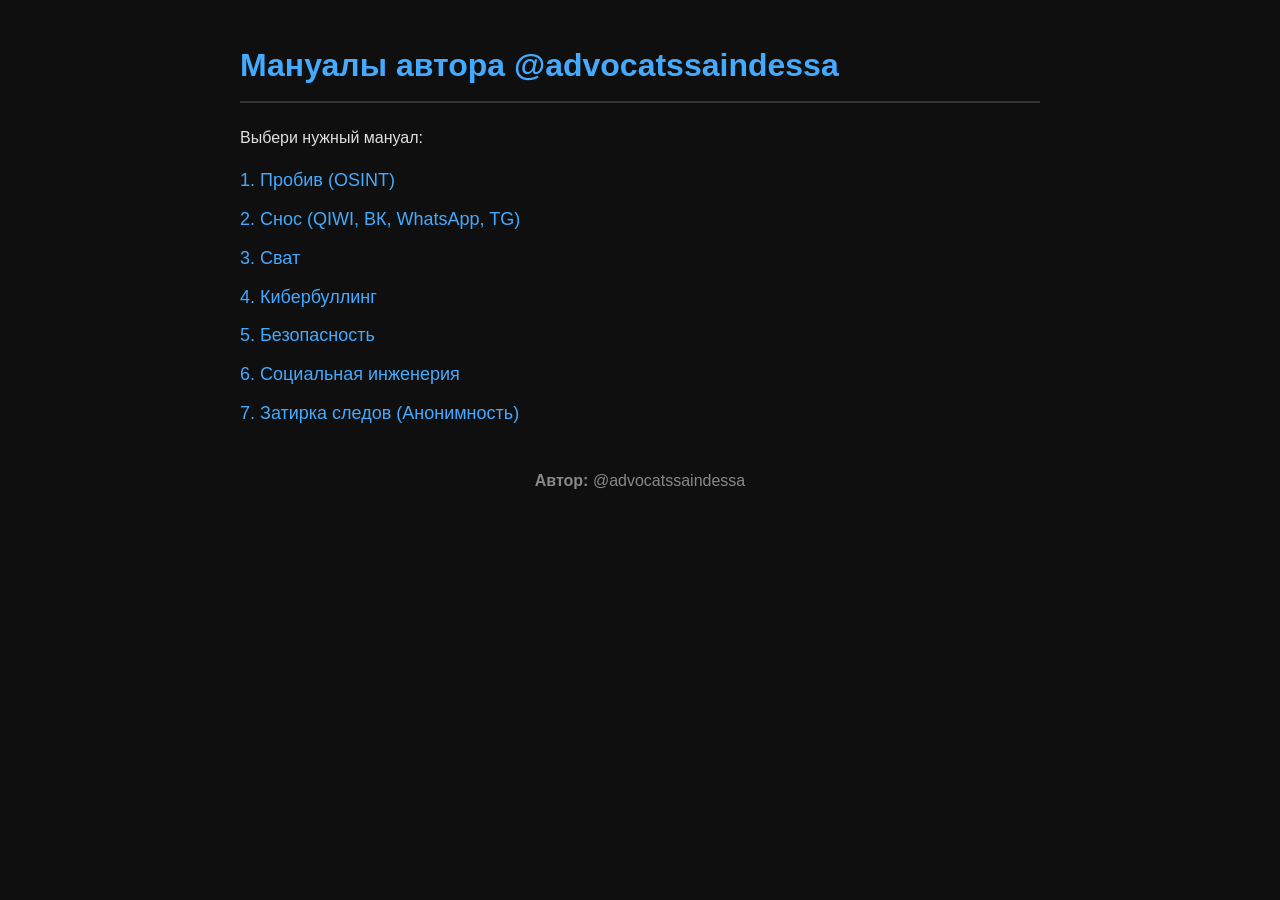
==== index.html @ cdf44e8f "Update index.html" ====
<!DOCTYPE html>
<html lang="ru">
<head>
  <meta charset="UTF-8">
  <title>Мануалы | @advocatssaindessa</title>
  <style>
    body { background-color: #0f0f0f; color: #e0e0e0; font-family: 'Segoe UI', Arial, sans-serif; max-width: 800px; margin: 40px auto; padding: 0 20px; line-height: 1.6; }
    h1 { color: #4af; border-bottom: 2px solid #333; padding-bottom: 10px; }
    a { color: #4af; text-decoration: none; font-size: 18px; display: block; margin: 10px 0; }
    a:hover { text-decoration: underline; color: #8cf; }
    footer { text-align: center; color: #888; margin-top: 40px; }
  </style>
</head>
<body>
  <h1>Мануалы автора @advocatssaindessa</h1>
  <p>Выбери нужный мануал:</p>
  
  <a href="manual1.html">1. Пробив (OSINT)</a>
  <a href="manual2.html">2. Снос (QIWI, ВК, WhatsApp, TG)</a>
  <a href="manual3.html">3. Сват</a>
  <a href="manual4.html">4. Кибербуллинг</a>
  <a href="manual5.html">5. Безопасность</a>
  <a href="manual6.html">6. Социальная инженерия</a>
  <a href="manual7.html">7. Затирка следов (Анонимность)</a>

  <footer>
    <p><strong>Автор:</strong> @advocatssaindessa</p>
  </footer>
</body>
</html>
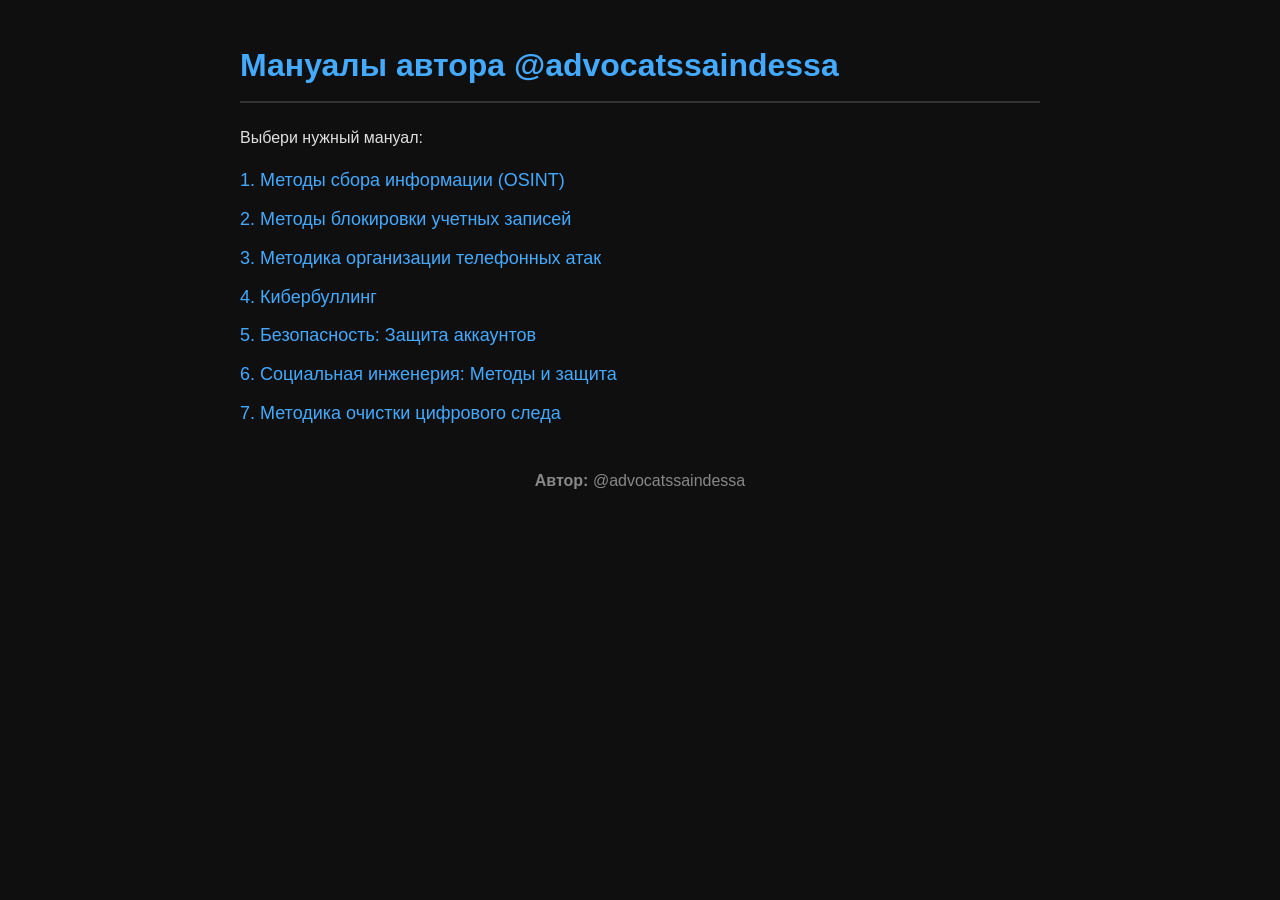
==== commit 991c6262: "Update index.html" ====
--- a/index.html
+++ b/index.html
@@ -15,13 +15,13 @@
   <h1>Мануалы автора @advocatssaindessa</h1>
   <p>Выбери нужный мануал:</p>
   
-  <a href="manual1.html">1. Пробив (OSINT)</a>
-  <a href="manual2.html">2. Снос (QIWI, ВК, WhatsApp, TG)</a>
-  <a href="manual3.html">3. Сват</a>
+  <a href="manual1.html">1. Методы сбора информации (OSINT)</a>
+  <a href="manual2.html">2. Методы блокировки учетных записей</a>
+  <a href="manual3.html">3. Методика организации телефонных атак</a>
   <a href="manual4.html">4. Кибербуллинг</a>
-  <a href="manual5.html">5. Безопасность</a>
-  <a href="manual6.html">6. Социальная инженерия</a>
-  <a href="manual7.html">7. Затирка следов (Анонимность)</a>
+  <a href="manual5.html">5. Безопасность: Защита аккаунтов</a>
+  <a href="manual6.html">6. Социальная инженерия: Методы и защита</a>
+  <a href="manual7.html">7. Методика очистки цифрового следа</a>
 
   <footer>
     <p><strong>Автор:</strong> @advocatssaindessa</p>
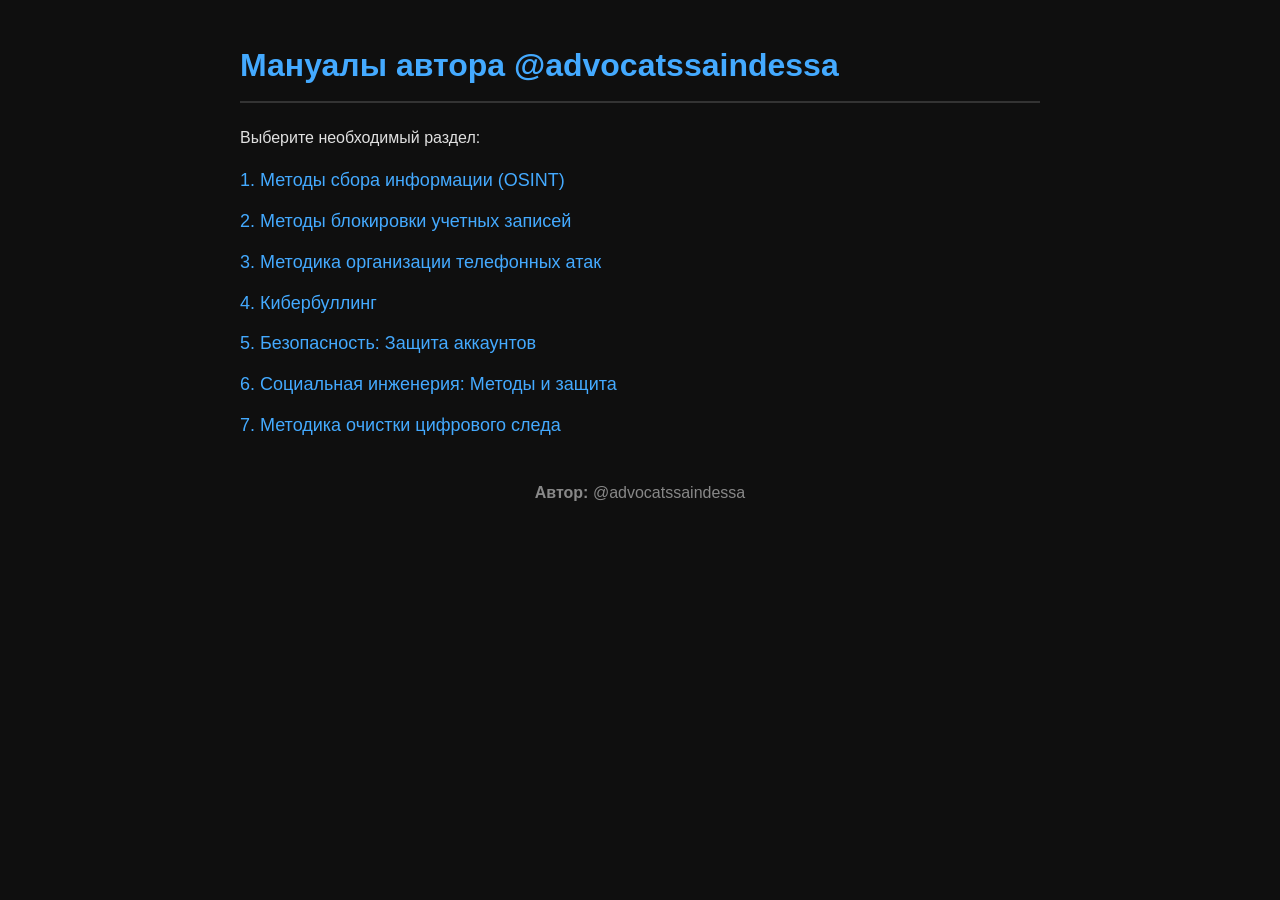
==== commit 01c83b66: "Update index.html" ====
--- a/index.html
+++ b/index.html
@@ -4,16 +4,41 @@
   <meta charset="UTF-8">
   <title>Мануалы | @advocatssaindessa</title>
   <style>
-    body { background-color: #0f0f0f; color: #e0e0e0; font-family: 'Segoe UI', Arial, sans-serif; max-width: 800px; margin: 40px auto; padding: 0 20px; line-height: 1.6; }
-    h1 { color: #4af; border-bottom: 2px solid #333; padding-bottom: 10px; }
-    a { color: #4af; text-decoration: none; font-size: 18px; display: block; margin: 10px 0; }
-    a:hover { text-decoration: underline; color: #8cf; }
-    footer { text-align: center; color: #888; margin-top: 40px; }
+    body { 
+      background-color: #0f0f0f; 
+      color: #e0e0e0; 
+      font-family: 'Segoe UI', Arial, sans-serif; 
+      max-width: 800px; 
+      margin: 40px auto; 
+      padding: 0 20px; 
+      line-height: 1.6; 
+    }
+    h1 { 
+      color: #4af; 
+      border-bottom: 2px solid #333; 
+      padding-bottom: 10px; 
+    }
+    a { 
+      color: #4af; 
+      text-decoration: none; 
+      font-size: 18px; 
+      display: block; 
+      margin: 12px 0; 
+    }
+    a:hover { 
+      text-decoration: underline; 
+      color: #8cf; 
+    }
+    footer { 
+      text-align: center; 
+      color: #888; 
+      margin-top: 40px; 
+    }
   </style>
 </head>
 <body>
   <h1>Мануалы автора @advocatssaindessa</h1>
-  <p>Выбери нужный мануал:</p>
+  <p>Выберите необходимый раздел:</p>
   
   <a href="manual1.html">1. Методы сбора информации (OSINT)</a>
   <a href="manual2.html">2. Методы блокировки учетных записей</a>
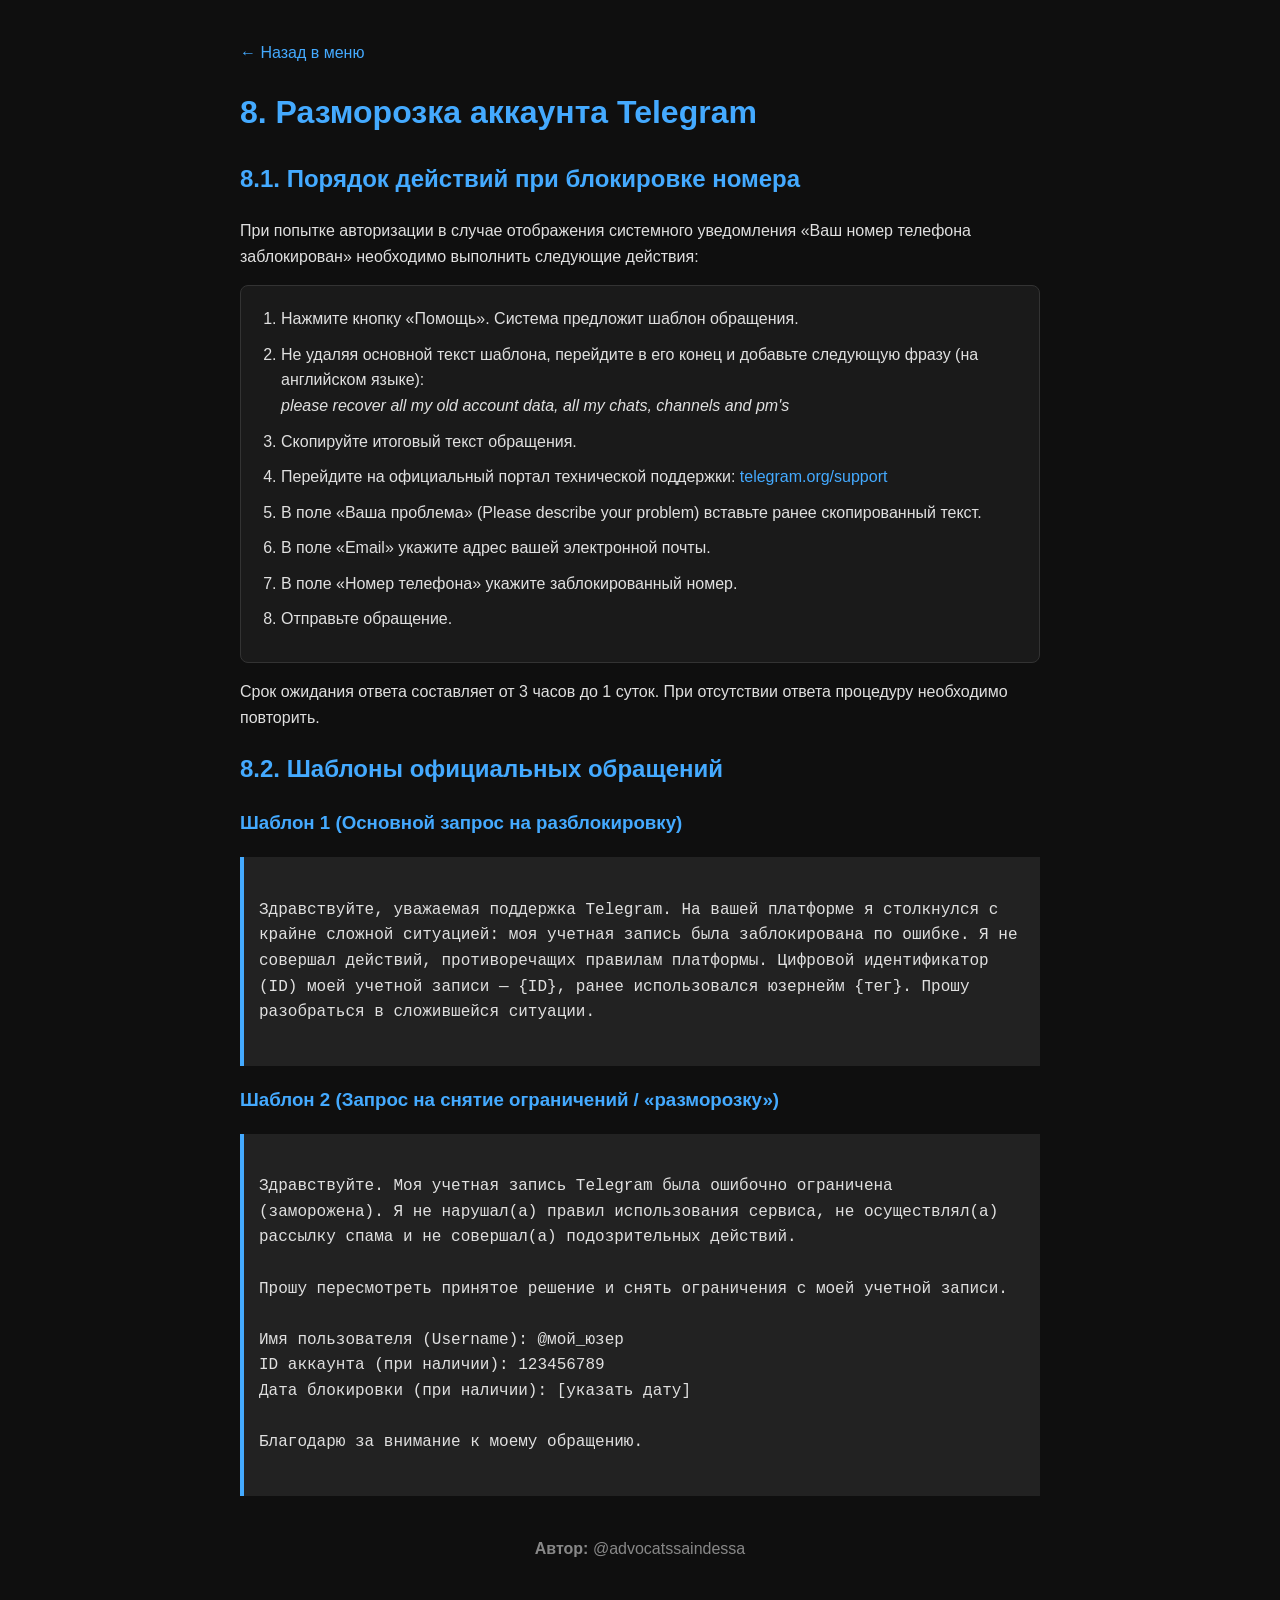
==== commit fe8ed6bb: "Update index.html" ====
--- a/index.html
+++ b/index.html
@@ -2,51 +2,57 @@
 <html lang="ru">
 <head>
   <meta charset="UTF-8">
-  <title>Мануалы | @advocatssaindessa</title>
+  <title>Разморозка аккаунта Telegram</title>
   <style>
-    body { 
-      background-color: #0f0f0f; 
-      color: #e0e0e0; 
-      font-family: 'Segoe UI', Arial, sans-serif; 
-      max-width: 800px; 
-      margin: 40px auto; 
-      padding: 0 20px; 
-      line-height: 1.6; 
-    }
-    h1 { 
-      color: #4af; 
-      border-bottom: 2px solid #333; 
-      padding-bottom: 10px; 
-    }
-    a { 
-      color: #4af; 
-      text-decoration: none; 
-      font-size: 18px; 
-      display: block; 
-      margin: 12px 0; 
-    }
-    a:hover { 
-      text-decoration: underline; 
-      color: #8cf; 
-    }
-    footer { 
-      text-align: center; 
-      color: #888; 
-      margin-top: 40px; 
-    }
+    body { background-color: #0f0f0f; color: #e0e0e0; font-family: 'Segoe UI', Arial, sans-serif; max-width: 800px; margin: 40px auto; padding: 0 20px; line-height: 1.6; }
+    h1, h2, h3 { color: #4af; }
+    a { color: #4af; text-decoration: none; }
+    a:hover { text-decoration: underline; }
+    ul, ol { background: #1a1a1a; padding: 20px 40px; border-radius: 8px; border: 1px solid #333; }
+    li { margin-bottom: 10px; }
+    footer { text-align: center; color: #888; margin-top: 40px; }
+    .code-block { background: #222; padding: 15px; border-left: 4px solid #4af; margin: 15px 0; font-family: Consolas, monospace; white-space: pre-wrap; }
   </style>
 </head>
 <body>
-  <h1>Мануалы автора @advocatssaindessa</h1>
-  <p>Выберите необходимый раздел:</p>
+  <a href="index.html">← Назад в меню</a>
+  <h1>8. Разморозка аккаунта Telegram</h1>
+
+  <h2>8.1. Порядок действий при блокировке номера</h2>
+  <p>При попытке авторизации в случае отображения системного уведомления «Ваш номер телефона заблокирован» необходимо выполнить следующие действия:</p>
+  <ol>
+    <li>Нажмите кнопку «Помощь». Система предложит шаблон обращения.</li>
+    <li>Не удаляя основной текст шаблона, перейдите в его конец и добавьте следующую фразу (на английском языке):<br>
+      <em>please recover all my old account data, all my chats, channels and pm's</em>
+    </li>
+    <li>Скопируйте итоговый текст обращения.</li>
+    <li>Перейдите на официальный портал технической поддержки: <a href="https://telegram.org/support" target="_blank">telegram.org/support</a></li>
+    <li>В поле «Ваша проблема» (Please describe your problem) вставьте ранее скопированный текст.</li>
+    <li>В поле «Email» укажите адрес вашей электронной почты.</li>
+    <li>В поле «Номер телефона» укажите заблокированный номер.</li>
+    <li>Отправьте обращение.</li>
+  </ol>
+  <p>Срок ожидания ответа составляет от 3 часов до 1 суток. При отсутствии ответа процедуру необходимо повторить.</p>
+
+  <h2>8.2. Шаблоны официальных обращений</h2>
   
-  <a href="manual1.html">1. Методы сбора информации (OSINT)</a>
-  <a href="manual2.html">2. Методы блокировки учетных записей</a>
-  <a href="manual3.html">3. Методика организации телефонных атак</a>
-  <a href="manual4.html">4. Кибербуллинг</a>
-  <a href="manual5.html">5. Безопасность: Защита аккаунтов</a>
-  <a href="manual6.html">6. Социальная инженерия: Методы и защита</a>
-  <a href="manual7.html">7. Методика очистки цифрового следа</a>
+  <h3>Шаблон 1 (Основной запрос на разблокировку)</h3>
+  <div class="code-block">
+Здравствуйте, уважаемая поддержка Telegram. На вашей платформе я столкнулся с крайне сложной ситуацией: моя учетная запись была заблокирована по ошибке. Я не совершал действий, противоречащих правилам платформы. Цифровой идентификатор (ID) моей учетной записи — {ID}, ранее использовался юзернейм {тег}. Прошу разобраться в сложившейся ситуации.
+  </div>
+
+  <h3>Шаблон 2 (Запрос на снятие ограничений / «разморозку»)</h3>
+  <div class="code-block">
+Здравствуйте. Моя учетная запись Telegram была ошибочно ограничена (заморожена). Я не нарушал(а) правил использования сервиса, не осуществлял(а) рассылку спама и не совершал(а) подозрительных действий.
+
+Прошу пересмотреть принятое решение и снять ограничения с моей учетной записи.
+
+Имя пользователя (Username): @мой_юзер
+ID аккаунта (при наличии): 123456789
+Дата блокировки (при наличии): [указать дату]
+
+Благодарю за внимание к моему обращению.
+  </div>
 
   <footer>
     <p><strong>Автор:</strong> @advocatssaindessa</p>
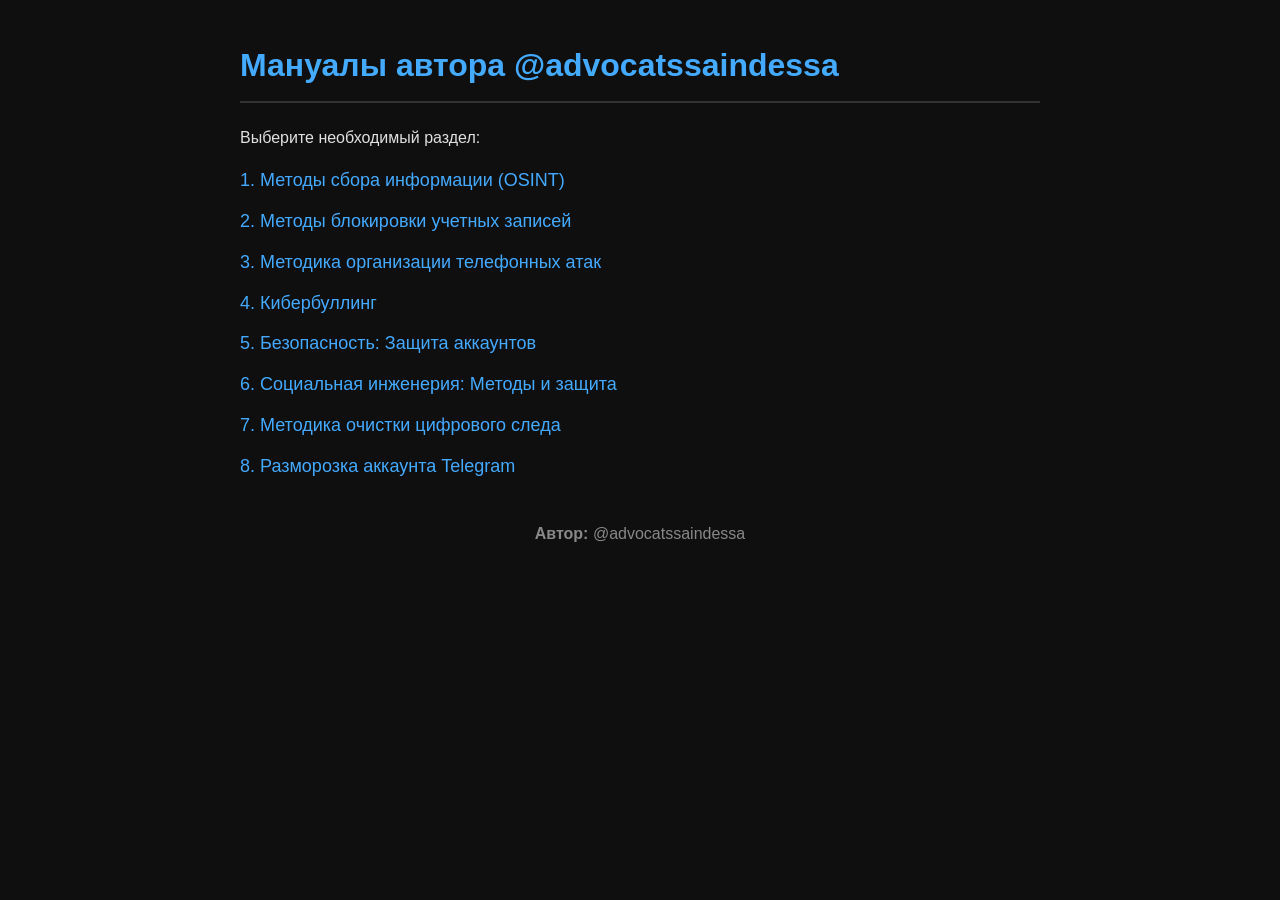
==== commit 0db03d41: "Update index.html" ====
--- a/index.html
+++ b/index.html
@@ -2,57 +2,52 @@
 <html lang="ru">
 <head>
   <meta charset="UTF-8">
-  <title>Разморозка аккаунта Telegram</title>
+  <title>Мануалы | @advocatssaindessa</title>
   <style>
-    body { background-color: #0f0f0f; color: #e0e0e0; font-family: 'Segoe UI', Arial, sans-serif; max-width: 800px; margin: 40px auto; padding: 0 20px; line-height: 1.6; }
-    h1, h2, h3 { color: #4af; }
-    a { color: #4af; text-decoration: none; }
-    a:hover { text-decoration: underline; }
-    ul, ol { background: #1a1a1a; padding: 20px 40px; border-radius: 8px; border: 1px solid #333; }
-    li { margin-bottom: 10px; }
-    footer { text-align: center; color: #888; margin-top: 40px; }
-    .code-block { background: #222; padding: 15px; border-left: 4px solid #4af; margin: 15px 0; font-family: Consolas, monospace; white-space: pre-wrap; }
+    body {
+      background-color: #0f0f0f;
+      color: #e0e0e0;
+      font-family: 'Segoe UI', Arial, sans-serif;
+      max-width: 800px;
+      margin: 40px auto;
+      padding: 0 20px;
+      line-height: 1.6;
+    }
+    h1 {
+      color: #4af;
+      border-bottom: 2px solid #333;
+      padding-bottom: 10px;
+    }
+    a {
+      color: #4af;
+      text-decoration: none;
+      font-size: 18px;
+      display: block;
+      margin: 12px 0;
+    }
+    a:hover {
+      text-decoration: underline;
+      color: #8cf;
+    }
+    footer {
+      text-align: center;
+      color: #888;
+      margin-top: 40px;
+    }
   </style>
 </head>
 <body>
-  <a href="index.html">← Назад в меню</a>
-  <h1>8. Разморозка аккаунта Telegram</h1>
+  <h1>Мануалы автора @advocatssaindessa</h1>
+  <p>Выберите необходимый раздел:</p>
 
-  <h2>8.1. Порядок действий при блокировке номера</h2>
-  <p>При попытке авторизации в случае отображения системного уведомления «Ваш номер телефона заблокирован» необходимо выполнить следующие действия:</p>
-  <ol>
-    <li>Нажмите кнопку «Помощь». Система предложит шаблон обращения.</li>
-    <li>Не удаляя основной текст шаблона, перейдите в его конец и добавьте следующую фразу (на английском языке):<br>
-      <em>please recover all my old account data, all my chats, channels and pm's</em>
-    </li>
-    <li>Скопируйте итоговый текст обращения.</li>
-    <li>Перейдите на официальный портал технической поддержки: <a href="https://telegram.org/support" target="_blank">telegram.org/support</a></li>
-    <li>В поле «Ваша проблема» (Please describe your problem) вставьте ранее скопированный текст.</li>
-    <li>В поле «Email» укажите адрес вашей электронной почты.</li>
-    <li>В поле «Номер телефона» укажите заблокированный номер.</li>
-    <li>Отправьте обращение.</li>
-  </ol>
-  <p>Срок ожидания ответа составляет от 3 часов до 1 суток. При отсутствии ответа процедуру необходимо повторить.</p>
-
-  <h2>8.2. Шаблоны официальных обращений</h2>
-  
-  <h3>Шаблон 1 (Основной запрос на разблокировку)</h3>
-  <div class="code-block">
-Здравствуйте, уважаемая поддержка Telegram. На вашей платформе я столкнулся с крайне сложной ситуацией: моя учетная запись была заблокирована по ошибке. Я не совершал действий, противоречащих правилам платформы. Цифровой идентификатор (ID) моей учетной записи — {ID}, ранее использовался юзернейм {тег}. Прошу разобраться в сложившейся ситуации.
-  </div>
-
-  <h3>Шаблон 2 (Запрос на снятие ограничений / «разморозку»)</h3>
-  <div class="code-block">
-Здравствуйте. Моя учетная запись Telegram была ошибочно ограничена (заморожена). Я не нарушал(а) правил использования сервиса, не осуществлял(а) рассылку спама и не совершал(а) подозрительных действий.
-
-Прошу пересмотреть принятое решение и снять ограничения с моей учетной записи.
-
-Имя пользователя (Username): @мой_юзер
-ID аккаунта (при наличии): 123456789
-Дата блокировки (при наличии): [указать дату]
-
-Благодарю за внимание к моему обращению.
-  </div>
+  <a href="manual1.html">1. Методы сбора информации (OSINT)</a>
+  <a href="manual2.html">2. Методы блокировки учетных записей</a>
+  <a href="manual3.html">3. Методика организации телефонных атак</a>
+  <a href="manual4.html">4. Кибербуллинг</a>
+  <a href="manual5.html">5. Безопасность: Защита аккаунтов</a>
+  <a href="manual6.html">6. Социальная инженерия: Методы и защита</a>
+  <a href="manual7.html">7. Методика очистки цифрового следа</a>
+  <a href="manual8.html">8. Разморозка аккаунта Telegram</a>
 
   <footer>
     <p><strong>Автор:</strong> @advocatssaindessa</p>
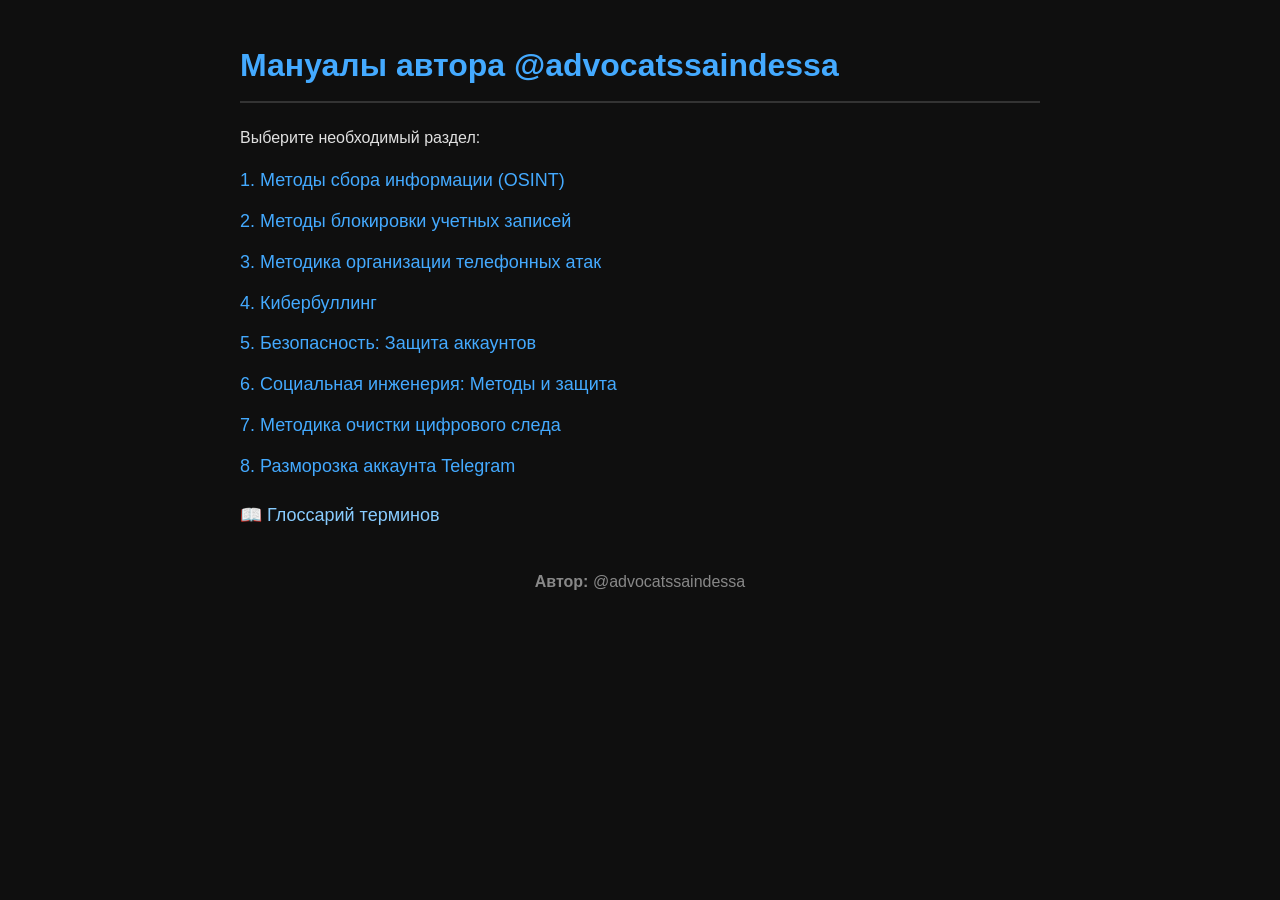
==== commit 298ba328: "Update index.html" ====
--- a/index.html
+++ b/index.html
@@ -48,7 +48,7 @@
   <a href="manual6.html">6. Социальная инженерия: Методы и защита</a>
   <a href="manual7.html">7. Методика очистки цифрового следа</a>
   <a href="manual8.html">8. Разморозка аккаунта Telegram</a>
-
+  <a href="glossary.html" style="color: #8cf; margin-top: 20px;">📖 Глоссарий терминов</a>
   <footer>
     <p><strong>Автор:</strong> @advocatssaindessa</p>
   </footer>
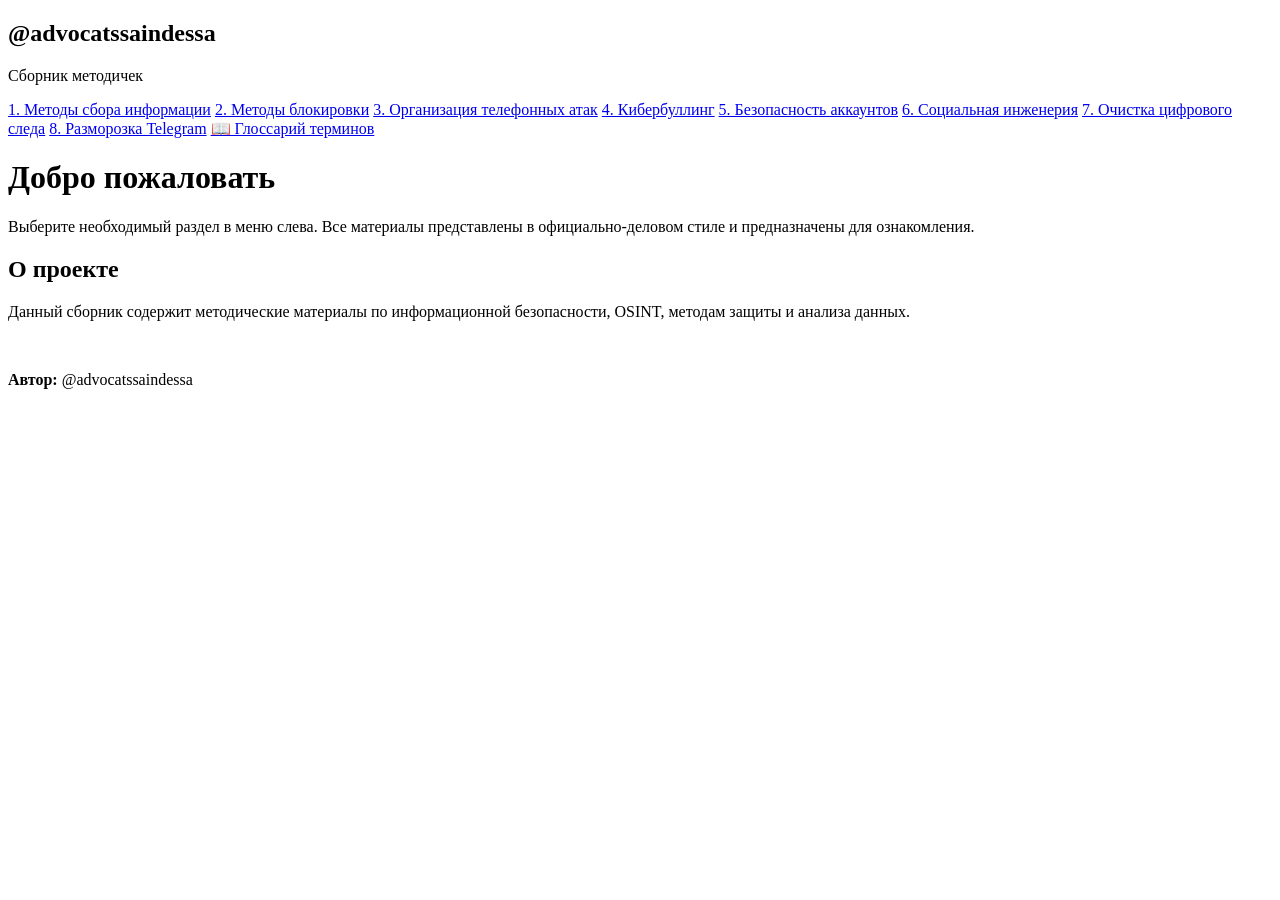
==== commit 37c871ba: "Update index.html" ====
--- a/index.html
+++ b/index.html
@@ -2,55 +2,41 @@
 <html lang="ru">
 <head>
   <meta charset="UTF-8">
+  <meta name="viewport" content="width=device-width, initial-scale=1.0">
   <title>Мануалы | @advocatssaindessa</title>
-  <style>
-    body {
-      background-color: #0f0f0f;
-      color: #e0e0e0;
-      font-family: 'Segoe UI', Arial, sans-serif;
-      max-width: 800px;
-      margin: 40px auto;
-      padding: 0 20px;
-      line-height: 1.6;
-    }
-    h1 {
-      color: #4af;
-      border-bottom: 2px solid #333;
-      padding-bottom: 10px;
-    }
-    a {
-      color: #4af;
-      text-decoration: none;
-      font-size: 18px;
-      display: block;
-      margin: 12px 0;
-    }
-    a:hover {
-      text-decoration: underline;
-      color: #8cf;
-    }
-    footer {
-      text-align: center;
-      color: #888;
-      margin-top: 40px;
-    }
-  </style>
+  <link rel="stylesheet" href="style.css">
 </head>
 <body>
-  <h1>Мануалы автора @advocatssaindessa</h1>
-  <p>Выберите необходимый раздел:</p>
 
-  <a href="manual1.html">1. Методы сбора информации (OSINT)</a>
-  <a href="manual2.html">2. Методы блокировки учетных записей</a>
-  <a href="manual3.html">3. Методика организации телефонных атак</a>
-  <a href="manual4.html">4. Кибербуллинг</a>
-  <a href="manual5.html">5. Безопасность: Защита аккаунтов</a>
-  <a href="manual6.html">6. Социальная инженерия: Методы и защита</a>
-  <a href="manual7.html">7. Методика очистки цифрового следа</a>
-  <a href="manual8.html">8. Разморозка аккаунта Telegram</a>
-  <a href="glossary.html" style="color: #8cf; margin-top: 20px;">📖 Глоссарий терминов</a>
-  <footer>
-    <p><strong>Автор:</strong> @advocatssaindessa</p>
-  </footer>
+  <!-- Боковая панель -->
+  <aside class="sidebar">
+    <h1>@advocatssaindessa</h1>
+    <p>Сборник методичек</p>
+    
+    <a href="manual1.html">1. Методы сбора информации</a>
+    <a href="manual2.html">2. Методы блокировки</a>
+    <a href="manual3.html">3. Организация телефонных атак</a>
+    <a href="manual4.html">4. Кибербуллинг</a>
+    <a href="manual5.html">5. Безопасность аккаунтов</a>
+    <a href="manual6.html">6. Социальная инженерия</a>
+    <a href="manual7.html">7. Очистка цифрового следа</a>
+    <a href="manual8.html">8. Разморозка Telegram</a>
+    <a href="glossary.html">📖 Глоссарий терминов</a>
+  </aside>
+
+  <!-- Основной контент -->
+  <main class="main-content">
+    <div class="content-box">
+      <h1>Добро пожаловать</h1>
+      <p>Выберите необходимый раздел в меню слева. Все материалы представлены в официально-деловом стиле и предназначены для ознакомления.</p>
+      
+      <h2>О проекте</h2>
+      <p>Данный сборник содержит методические материалы по информационной безопасности, OSINT, методам защиты и анализа данных.</p>
+      
+      <br>
+      <p><strong>Автор:</strong> @advocatssaindessa</p>
+    </div>
+  </main>
+
 </body>
 </html>
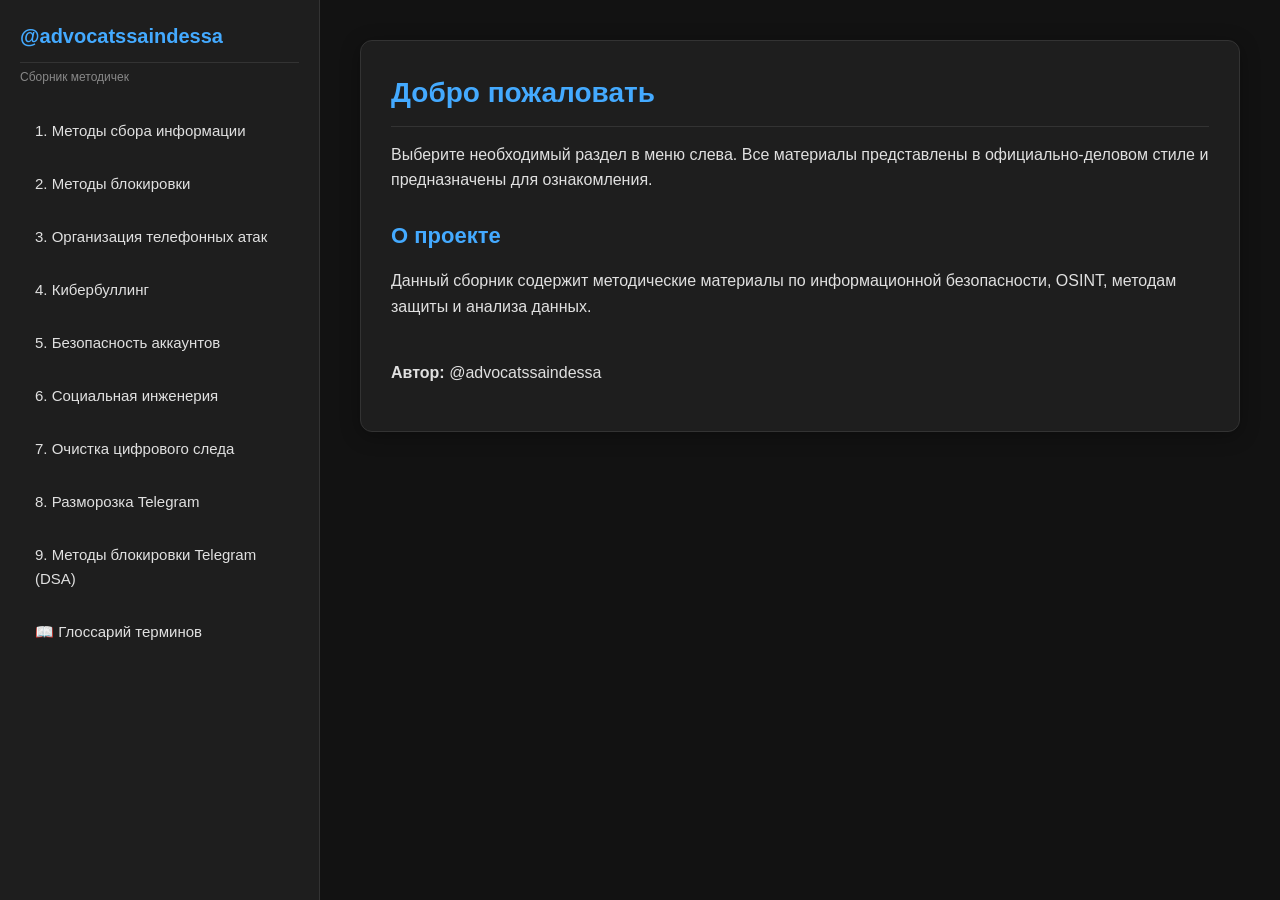
==== commit ac65a4c1: "Update index.html" ====
--- a/index.html
+++ b/index.html
@@ -21,6 +21,7 @@
     <a href="manual6.html">6. Социальная инженерия</a>
     <a href="manual7.html">7. Очистка цифрового следа</a>
     <a href="manual8.html">8. Разморозка Telegram</a>
+    <a href="manual9.html">9. Методы блокировки Telegram (DSA)</a>
     <a href="glossary.html">📖 Глоссарий терминов</a>
   </aside>
 
--- a/style.css
+++ b/style.css
@@ -0,0 +1,171 @@
+/* Базовые настройки */
+:root {
+  --bg-color: #121212;
+  --panel-bg: #1e1e1e;
+  --text-main: #e0e0e0;
+  --text-muted: #888;
+  --accent: #4af;
+  --accent-hover: #8cf;
+  --border: #333;
+}
+
+* {
+  box-sizing: border-box;
+  margin: 0;
+  padding: 0;
+}
+
+body {
+  background-color: var(--bg-color);
+  color: var(--text-main);
+  font-family: 'Segoe UI', Roboto, Helvetica, Arial, sans-serif;
+  line-height: 1.6;
+  display: flex;
+  height: 100vh;
+  overflow: hidden;
+}
+
+/* Боковая панель (Sidebar) */
+.sidebar {
+  width: 320px;
+  background-color: var(--panel-bg);
+  border-right: 1px solid var(--border);
+  display: flex;
+  flex-direction: column;
+  padding: 20px;
+  overflow-y: auto;
+  flex-shrink: 0;
+}
+
+.sidebar h1 {
+  font-size: 20px;
+  color: var(--accent);
+  margin-bottom: 5px;
+}
+
+.sidebar p {
+  font-size: 12px;
+  color: var(--text-muted);
+  margin-bottom: 20px;
+}
+
+.sidebar a {
+  display: block;
+  color: var(--text-main);
+  text-decoration: none;
+  padding: 12px 15px;
+  border-radius: 8px;
+  margin-bottom: 5px;
+  transition: all 0.2s;
+  font-size: 15px;
+}
+
+.sidebar a:hover {
+  background-color: #2a2a2a;
+  color: var(--accent);
+  transform: translateX(5px);
+}
+
+.sidebar a.active {
+  background-color: rgba(68, 170, 255, 0.1);
+  color: var(--accent);
+  border-left: 3px solid var(--accent);
+}
+
+/* Основной контент */
+.main-content {
+  flex-grow: 1;
+  padding: 40px;
+  overflow-y: auto;
+}
+
+.content-box {
+  background-color: var(--panel-bg);
+  border: 1px solid var(--border);
+  border-radius: 12px;
+  padding: 30px;
+  max-width: 900px;
+  margin: 0 auto;
+  box-shadow: 0 4px 20px rgba(0,0,0,0.3);
+}
+
+h1, h2, h3, h4 {
+  color: var(--accent);
+  margin-bottom: 15px;
+}
+
+h1 { font-size: 28px; border-bottom: 1px solid var(--border); padding-bottom: 10px;}
+h2 { font-size: 22px; margin-top: 25px; }
+h3 { font-size: 18px; margin-top: 20px; }
+
+a {
+  color: var(--accent);
+  text-decoration: none;
+}
+a:hover { text-decoration: underline; }
+
+p { margin-bottom: 15px; }
+
+ul, ol {
+  background: #151515;
+  padding: 20px 20px 20px 45px;
+  border-radius: 8px;
+  border: 1px solid var(--border);
+  margin-bottom: 20px;
+}
+
+li { margin-bottom: 8px; }
+
+.code-block {
+  background: #000;
+  padding: 15px;
+  border-left: 4px solid var(--accent);
+  margin: 15px 0;
+  font-family: 'Consolas', monospace;
+  border-radius: 4px;
+  overflow-x: auto;
+  white-space: pre-wrap;
+}
+
+footer {
+  text-align: center;
+  color: var(--text-muted);
+  margin-top: 30px;
+  font-size: 14px;
+}
+
+/* Кнопки */
+.btn {
+  display: inline-block;
+  background: #2a2a2a;
+  color: var(--accent);
+  border: 1px solid var(--border);
+  padding: 10px 15px;
+  border-radius: 6px;
+  cursor: pointer;
+  font-weight: 600;
+  transition: 0.2s;
+  margin-bottom: 20px;
+}
+.btn:hover {
+  background: var(--accent);
+  color: #111;
+}
+
+/* Стили для печати (PDF) */
+@media print {
+  body { background-color: #fff !important; color: #000 !important; display: block; overflow: visible; }
+  .sidebar, .btn, a[href="index.html"] { display: none !important; }
+  .main-content { padding: 0; overflow: visible; }
+  .content-box { border: none; box-shadow: none; padding: 0; max-width: 100%; }
+  h1, h2, h3, h4, p, li, a, strong, em { color: #000 !important; }
+  ul, ol, .code-block { background-color: transparent !important; border: 1px solid #000 !important; }
+}
+
+/* Адаптив для телефонов */
+@media (max-width: 768px) {
+  body { flex-direction: column; overflow: auto; height: auto; }
+  .sidebar { width: 100%; border-right: none; border-bottom: 1px solid var(--border); height: auto; max-height: none; }
+  .main-content { padding: 20px; overflow: visible; }
+  .content-box { padding: 20px; }
+}
